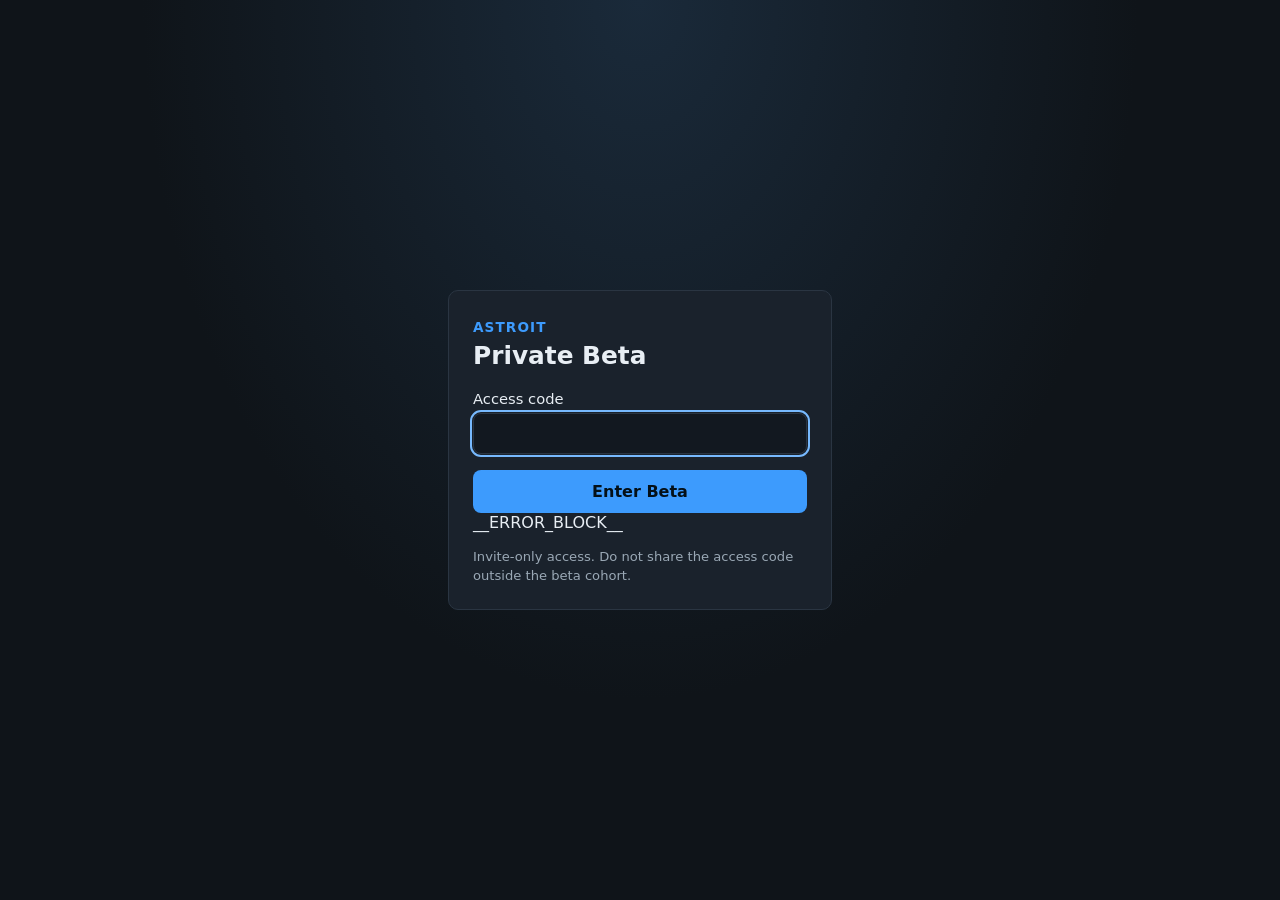
==== app/ui/beta/access.html @ d9a5d595 "feat: add beta gate and workspace privacy" ====
<!DOCTYPE html>
<html lang="en">
<head>
  <meta charset="UTF-8" />
  <meta name="viewport" content="width=device-width, initial-scale=1" />
  <title>AstroIT · Private Beta</title>
  <style>
    :root {
      --bg: #0f1419;
      --panel: #1a222c;
      --text: #e8eef4;
      --muted: #9aa8b5;
      --accent: #3d9bfd;
      --danger: #ef7a6a;
      --border: #2a3542;
      --radius: 10px;
      --font: "Segoe UI", system-ui, sans-serif;
    }
    * { box-sizing: border-box; }
    body {
      margin: 0;
      min-height: 100vh;
      display: grid;
      place-items: center;
      font-family: var(--font);
      background:
        radial-gradient(ellipse at top, #1a2a3a 0%, transparent 55%),
        var(--bg);
      color: var(--text);
      padding: 1.5rem;
    }
    .card {
      width: min(100%, 24rem);
      background: var(--panel);
      border: 1px solid var(--border);
      border-radius: var(--radius);
      padding: 1.75rem 1.5rem 1.5rem;
    }
    .brand {
      margin: 0;
      font-size: 0.85rem;
      letter-spacing: 0.08em;
      text-transform: uppercase;
      color: var(--accent);
      font-weight: 700;
    }
    h1 {
      margin: 0.35rem 0 1.25rem;
      font-size: 1.55rem;
      font-weight: 650;
    }
    label {
      display: grid;
      gap: 0.4rem;
      font-size: 0.92rem;
    }
    input[type="password"] {
      width: 100%;
      padding: 0.7rem 0.8rem;
      border-radius: 8px;
      border: 1px solid var(--border);
      background: #121820;
      color: var(--text);
      font: inherit;
    }
    input:focus {
      outline: 2px solid color-mix(in srgb, var(--accent) 70%, white);
      outline-offset: 1px;
    }
    button {
      margin-top: 1rem;
      width: 100%;
      padding: 0.75rem 1rem;
      border: 0;
      border-radius: 8px;
      background: var(--accent);
      color: #041018;
      font: inherit;
      font-weight: 700;
      cursor: pointer;
    }
    .error {
      margin: 0.85rem 0 0;
      color: var(--danger);
      font-size: 0.9rem;
    }
    .hint {
      margin: 1rem 0 0;
      color: var(--muted);
      font-size: 0.82rem;
      line-height: 1.4;
    }
  </style>
</head>
<body>
  <main class="card">
    <p class="brand">AstroIT</p>
    <h1>Private Beta</h1>
    <form method="post" action="/beta-access" autocomplete="off">
      <label>
        Access code
        <input
          type="password"
          name="access_code"
          required
          autofocus
          autocomplete="current-password"
          spellcheck="false"
        />
      </label>
      <button type="submit">Enter Beta</button>
    </form>
    __ERROR_BLOCK__
    <p class="hint">Invite-only access. Do not share the access code outside the beta cohort.</p>
  </main>
</body>
</html>
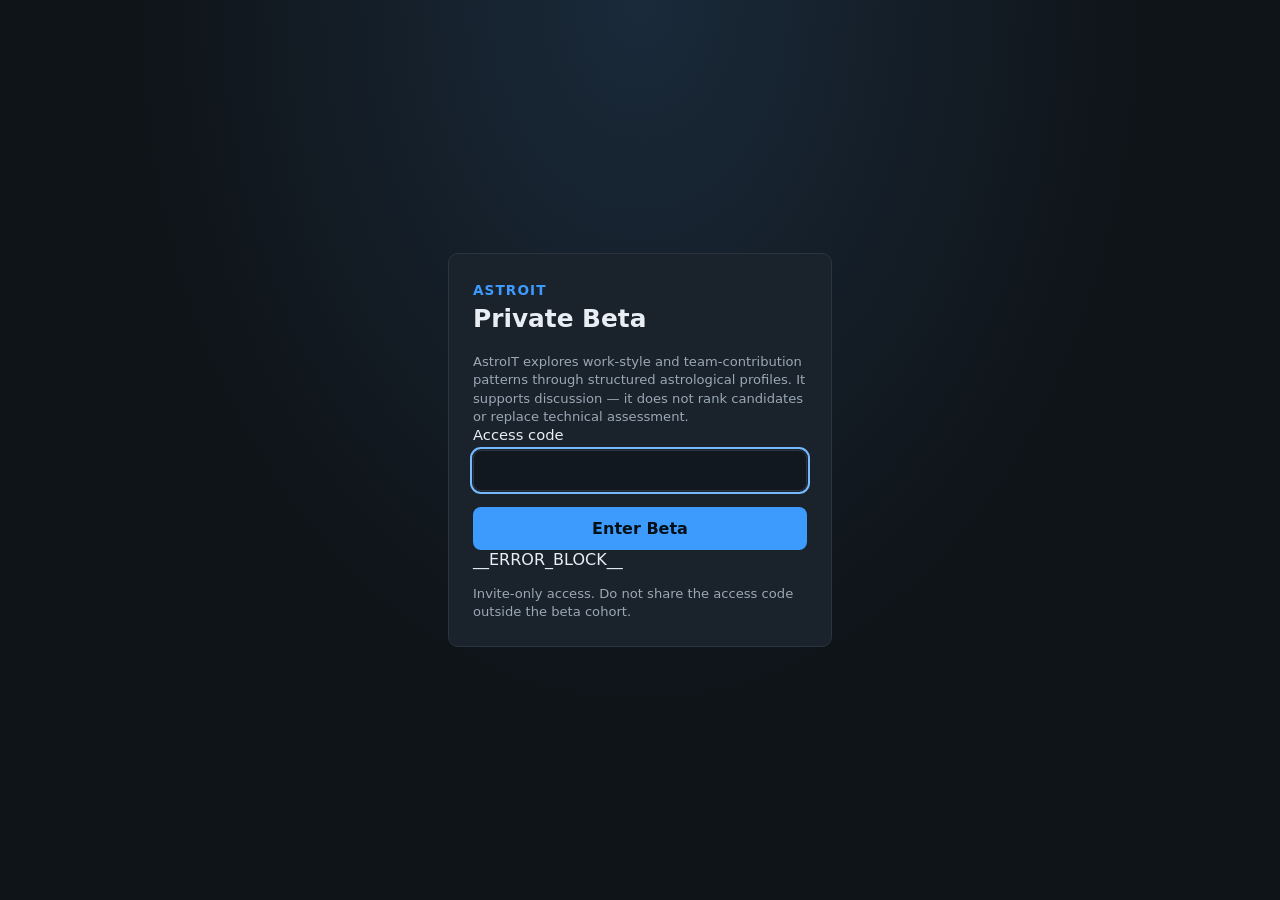
==== commit 2c72937f: "feat: polish beta-facing entry and privacy copy" ====
--- a/app/ui/beta/access.html
+++ b/app/ui/beta/access.html
@@ -96,6 +96,11 @@
   <main class="card">
     <p class="brand">AstroIT</p>
     <h1>Private Beta</h1>
+    <p class="hint">
+      AstroIT explores work-style and team-contribution patterns through structured
+      astrological profiles. It supports discussion — it does not rank candidates or
+      replace technical assessment.
+    </p>
     <form method="post" action="/beta-access" autocomplete="off">
       <label>
         Access code
